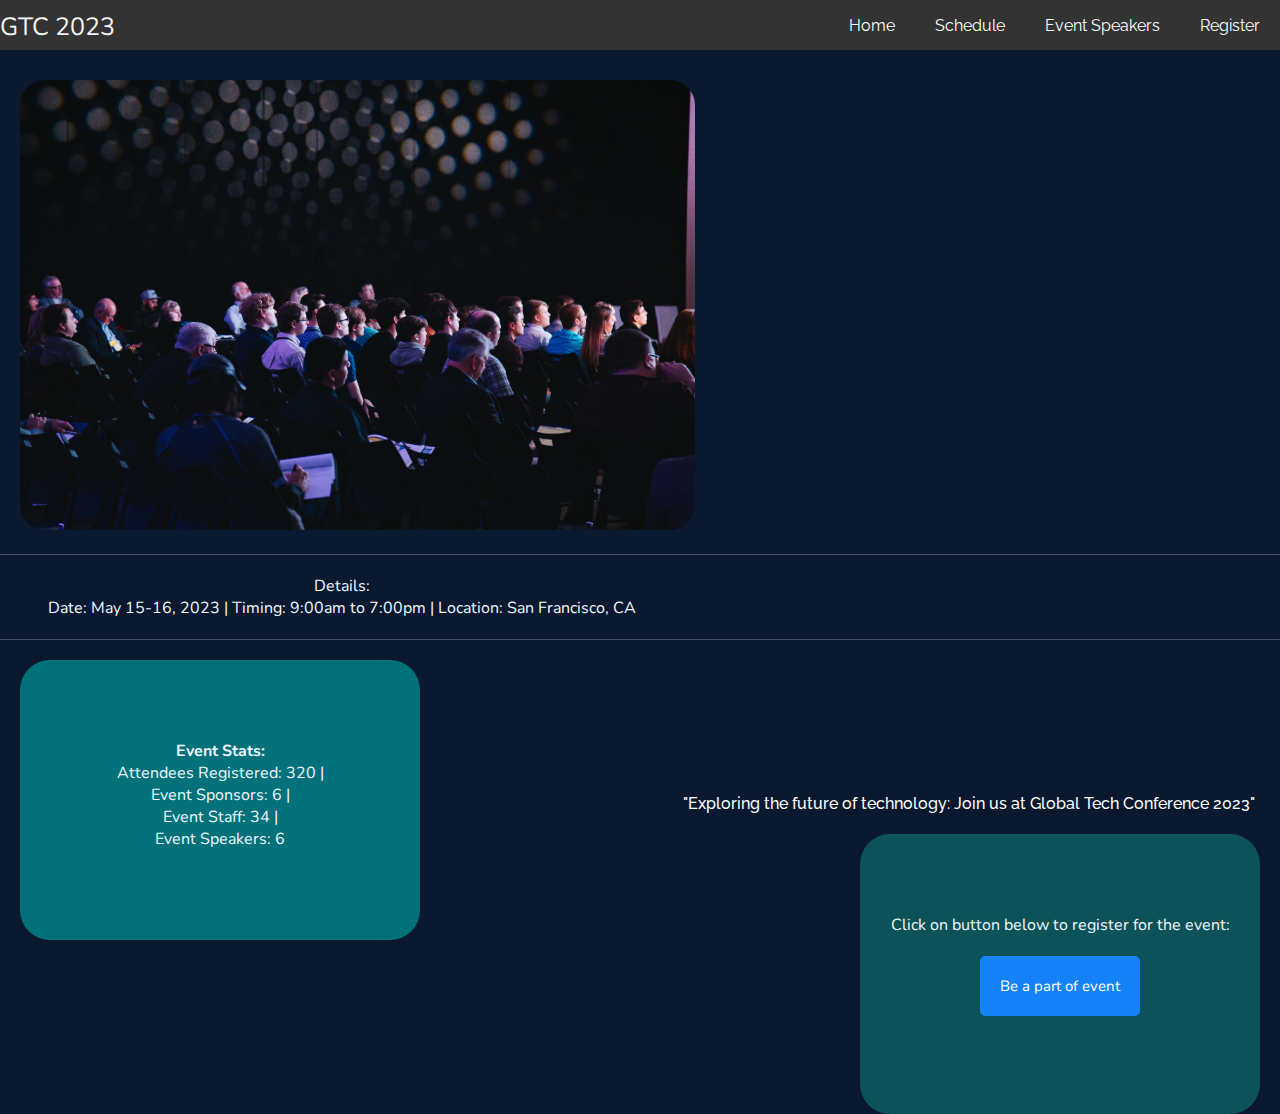
==== index.html @ 61420ad9 "Home page commit" ====
<!DOCTYPE html>
<html lang="en">
  <head>
    <meta charset="UTF-8">
    <meta name="viewport" content="width=device-width, initial-scale=1.0">
    <meta http-equiv="X-UA-Compatible" content="ie=edge">
    <!--Fonts-->
    <link rel="preconnect" href="https://fonts.googleapis.com">
    <link rel="preconnect" href="https://fonts.gstatic.com" crossorigin>
    <link href="https://fonts.googleapis.com/css2?family=Nunito&family=Raleway&display=swap" rel="stylesheet">
    <title>Global Tech Conference 2023</title>
    <link rel="stylesheet" href="./css/style.css">
    <link rel="icon" type="image/png" href="./assets/favicon.ico">
  </head>
  <body>
    <div id="navbar">
        <div id="name">GTC 2023</div>
        <div id="links">
            <ul>
                <li><a href="#">
                        Home
                    </a></li>
                <li><a href="./schedule.html">
                        Schedule
                    </a></li>
                <li><a href="./speakers.html">
                        Event Speakers
                    </a></li>
                <li><a href="./register.html">
                        Register
                    </a></li>
            </ul>
        </div>
    </div>
    <img id="preview" src="./assets/event.jpg">
    <div id="tagline">"Exploring the future of technology: Join us at Global Tech Conference 2023"</div>
    <div class="divider"></div>
    <div id="details">Details: <br>
        Date: May 15-16, 2023 | Timing: 9:00am to 7:00pm | Location: San Francisco, CA
    </div>
    <div class="divider"></div>
    <div id="stats-container">
        <div id="stats"> <b>Event Stats: </b><br>
            Attendees Registered: 320 |<br> Event Sponsors: 6 |<br> Event Staff: 34 |<br> Event Speakers: 6</div>
    </div>
    <div id="cta-container">
        <div id="cta">Click on button below to register for the event:</div>
        <button onclick="window.location.href = './register.html'">Be a part of event</button>
    </div>
</body>
</html>
---- css/style.css ----
body,
html {
    margin: 0;
}

body {
    background-color: #0A192F;
}

#navbar {
    background-color: #333;
    height: 50px;
    width: auto;
    display: flex;
    justify-content: space-between;
}

#navbar #name {
    color: whitesmoke;
    font-family: "Nunito", sans-serif;
    font-size: 25px;
    margin-top: 10px;
    width: 30%;
}

#navbar #links ul {
    font-family: "Raleway", sans-serif;
    list-style: none;
    padding: 0;
    display: flex;
    float: right;
    height: 100%;
}

#navbar #links li {
    height: 100%;
}

#navbar #links a {
    display: flex;
    align-items: center;
    padding: 0 20px;
    color: #fff;
    text-decoration: none;
}

#navbar #links a:hover {
    opacity: 75%;
}

#preview {
    margin-top: 30px;
    margin-left: 20px;
    border-radius: 25px;
    height: 450px;
    width: auto;
}

#preview:hover {
    height: 455px;
    width: auto;
    transition: 0.4s ease-in;
}

#preview:not(:hover){
    height: 450px;
    width: auto;
    transition: 0.4s ease-out;
}

#tagline {
    height: 40px;
    width: auto;
    color: white;
    float: right;
    margin-top: 260px;
    margin-right: 25px;
    font-family: "Raleway", sans-serif;
    font-weight: 500;
}
.divider {
    border-top: 1px solid #ccc;
    margin: 20px 0;
    opacity: 0.3;
}

#details {
    font-family: 'Nunito', sans-serif;
    color: aliceblue;
    text-align: center;
}

#stats-container {
    height: 200px;
    width: 400px;
    background-color: #027179;
    color: aliceblue;
    margin-left: 20px;
    float: left;
    margin-right: auto;
    border-radius: 30px;
    padding-top: 80px;
}

#stats {
    text-align: center;
    font-family: "Nunito", sans-serif;
    margin-left: 15px;
    margin-right: 15px;
    line-height: auto;
}

#cta-container {
    height: 200px;
    width: 400px;
    background-color: #0b5358;
    color: aliceblue;
    margin-left: 20px;
    float: right;
    margin-right: auto;
    border-radius: 30px;
    margin-right: 20px;
    padding-top: 80px;
    display: flex;
    flex-direction: column;
    align-items: center;
}
#cta {
    font-family: "Nunito", sans-serif;
    text-align: center;
    margin-bottom: 20px;
}

button {
    padding: 10px 20px;
    background-color: #1582f7;
    padding: 20px;
    font-family: "Nunito", sans-serif;
    font-size: 15px;
    color: #fff;
    border: none;
    border-radius: 5px;
}
button:hover{
    cursor: pointer;
    background-color: #035dbd;
}
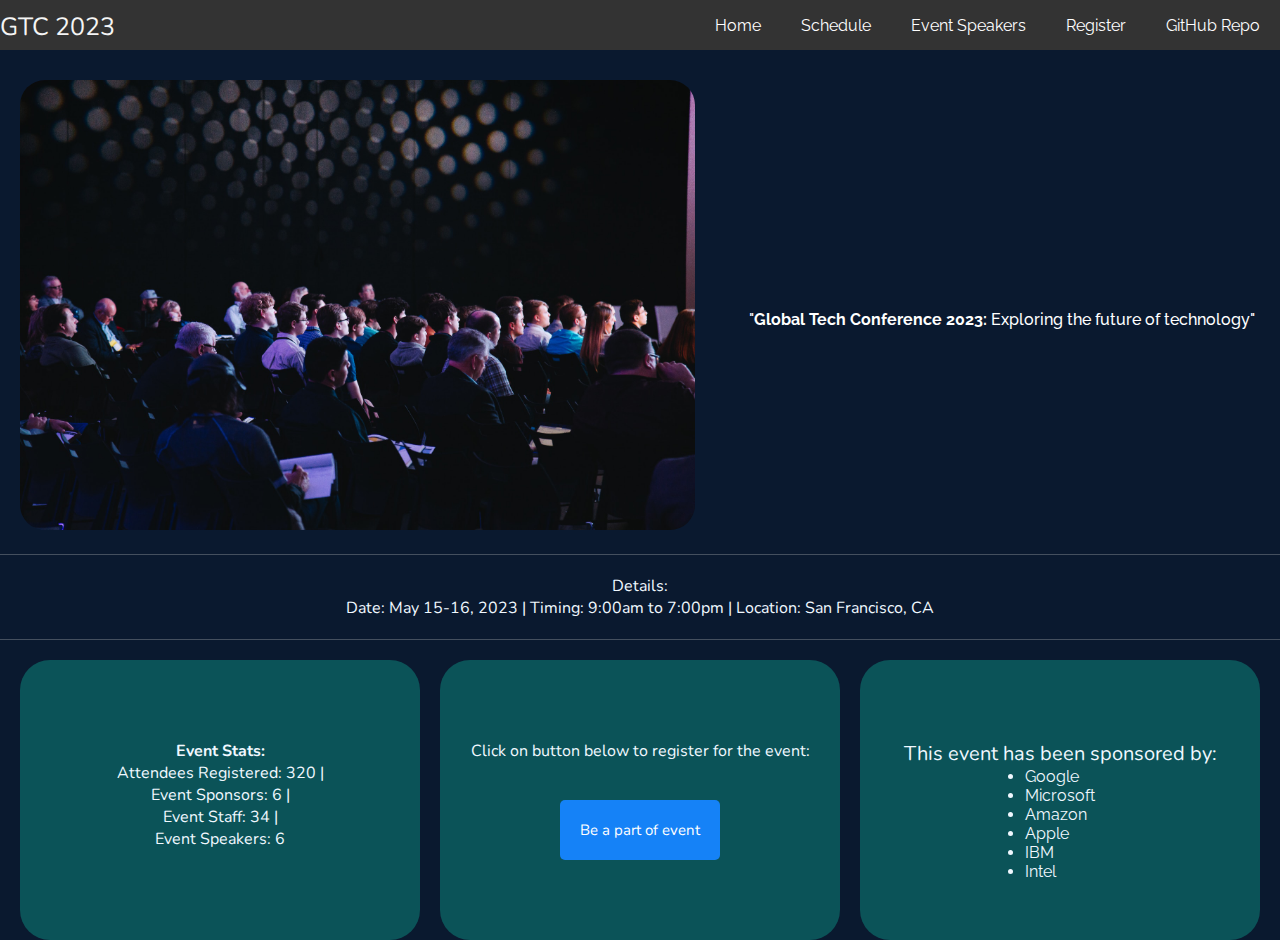
==== commit 15e4716a: "Entire project commit." ====
--- a/index.html
+++ b/index.html
@@ -29,11 +29,14 @@
                 <li><a href="./register.html">
                         Register
                     </a></li>
+                <li><a href="https://github.com/ItzzNeo13/dummy-event-website" target="_blank">
+                    GitHub Repo
+                </a></li>
             </ul>
         </div>
     </div>
     <img id="preview" src="./assets/event.jpg">
-    <div id="tagline">"Exploring the future of technology: Join us at Global Tech Conference 2023"</div>
+    <div id="tagline">"<b>Global Tech Conference 2023:</b> Exploring the future of technology"</div>
     <div class="divider"></div>
     <div id="details">Details: <br>
         Date: May 15-16, 2023 | Timing: 9:00am to 7:00pm | Location: San Francisco, CA
@@ -43,8 +46,23 @@
         <div id="stats"> <b>Event Stats: </b><br>
             Attendees Registered: 320 |<br> Event Sponsors: 6 |<br> Event Staff: 34 |<br> Event Speakers: 6</div>
     </div>
+    <div id="sponsor-container">
+        <div id="sponsor-title">
+            This event has been sponsored by:
+            <br>
+        </div>
+        <div id="sponsor-list">
+            <li>Google</li>
+            <li>Microsoft</li>
+            <li>Amazon</li>
+            <li>Apple</li>
+            <li>IBM</li>
+            <li>Intel</li>
+        </div>
+    </div>
     <div id="cta-container">
         <div id="cta">Click on button below to register for the event:</div>
+        <br>
         <button onclick="window.location.href = './register.html'">Be a part of event</button>
     </div>
 </body>
--- a/css/style.css
+++ b/css/style.css
@@ -1,4 +1,3 @@
-
 body,
 html {
     margin: 0;
@@ -91,10 +90,12 @@
     text-align: center;
 }
 
+/* Stats Style */
+
 #stats-container {
     height: 200px;
     width: 400px;
-    background-color: #027179;
+    background-color: #0b5358;
     color: aliceblue;
     margin-left: 20px;
     float: left;
@@ -111,16 +112,16 @@
     line-height: auto;
 }
 
+/* Call-to-action Style */
+
 #cta-container {
     height: 200px;
     width: 400px;
     background-color: #0b5358;
     color: aliceblue;
-    margin-left: 20px;
-    float: right;
+    border-radius: 30px;
     margin-right: auto;
-    border-radius: 30px;
-    margin-right: 20px;
+    margin-left: auto;
     padding-top: 80px;
     display: flex;
     flex-direction: column;
@@ -145,4 +146,29 @@
 button:hover{
     cursor: pointer;
     background-color: #035dbd;
+}
+
+/* Sponsor Style: */
+
+#sponsor-container {
+    height: 200px;
+    width: 400px;
+    background-color: #0b5358;
+    color: aliceblue;
+    margin-right: 20px;
+    float: right;
+    border-radius: 30px;
+    padding-top: 80px;
+    display: flex;
+    flex-direction: column;
+    align-items: center;
+}
+
+#sponsor-title {
+    font-family: "Nunito", sans-serif;
+    font-size: 20px;
+}
+
+#sponsor-list {
+    font-family: "Raleway", sans-serif;
 }